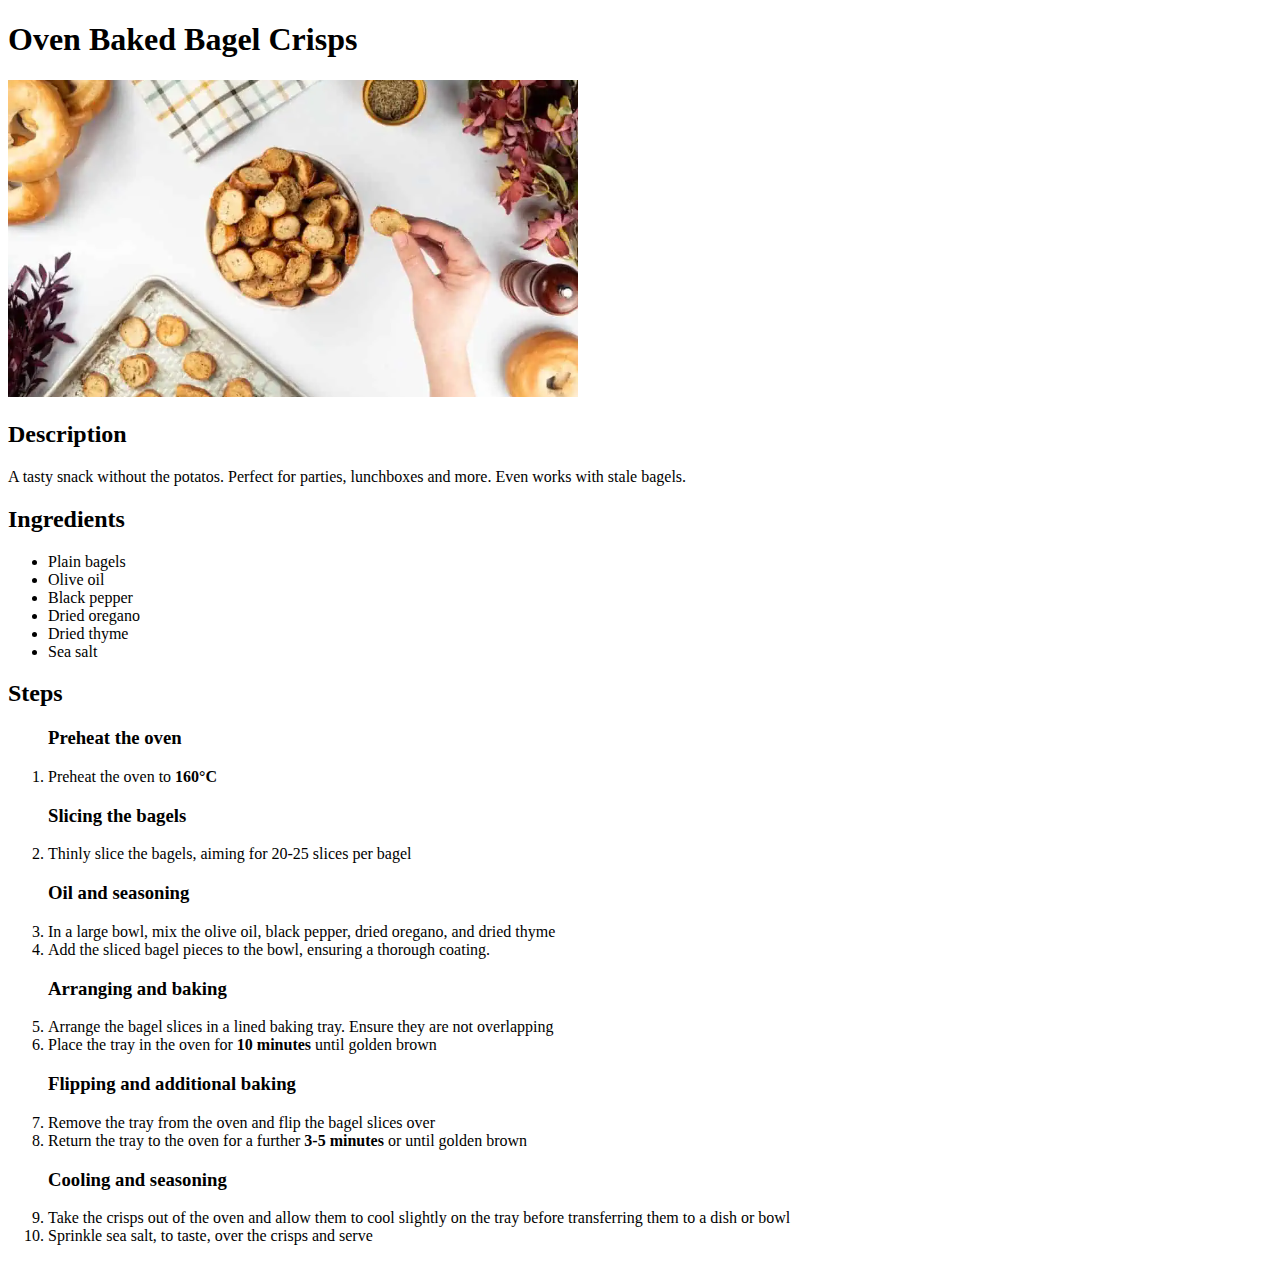
==== recipes/bagel-crisps.html @ 6ceb4335 "Modify the index and add two more recipe pages" ====
<!DOCTYPE html>
<html lang="en">
  <head>
    <meta charset="UTF-8" />
    <title>Document</title>
  </head>
  <body>
    <h1>Oven Baked Bagel Crisps</h1>
    <img
      src="../images/bagel-chips.png"
      alt="Picture of finished oven baked bagel crisps"
    />

    <h2>Description</h2>
    <p>
      A tasty snack without the potatos. Perfect for parties, lunchboxes and
      more. Even works with stale bagels.
    </p>

    <h2>Ingredients</h2>
    <ul>
      <li>Plain bagels</li>
      <li>Olive oil</li>
      <li>Black pepper</li>
      <li>Dried oregano</li>
      <li>Dried thyme</li>
      <li>Sea salt</li>
    </ul>

    <h2>Steps</h2>
    <ol>
      <h3>Preheat the oven</h3>
      <li>Preheat the oven to <strong>160°C </strong></li>

      <h3>Slicing the bagels</h3>
      <li>Thinly slice the bagels, aiming for 20-25 slices per bagel</li>

      <h3>Oil and seasoning</h3>
      <li>
        In a large bowl, mix the olive oil, black pepper, dried oregano, and
        dried thyme
      </li>
      <li>
        Add the sliced bagel pieces to the bowl, ensuring a thorough coating.
      </li>

      <h3>Arranging and baking</h3>
      <li>
        Arrange the bagel slices in a lined baking tray. Ensure they are not
        overlapping
      </li>
      <li>
        Place the tray in the oven for <strong>10 minutes</strong> until golden
        brown
      </li>

      <h3>Flipping and additional baking</h3>
      <li>Remove the tray from the oven and flip the bagel slices over</li>
      <li>
        Return the tray to the oven for a further
        <strong>3-5 minutes</strong> or until golden brown
      </li>

      <h3>Cooling and seasoning</h3>
      <li>
        Take the crisps out of the oven and allow them to cool slightly on the
        tray before transferring them to a dish or bowl
      </li>
      <li>Sprinkle sea salt, to taste, over the crisps and serve</li>
    </ol>
  </body>
</html>
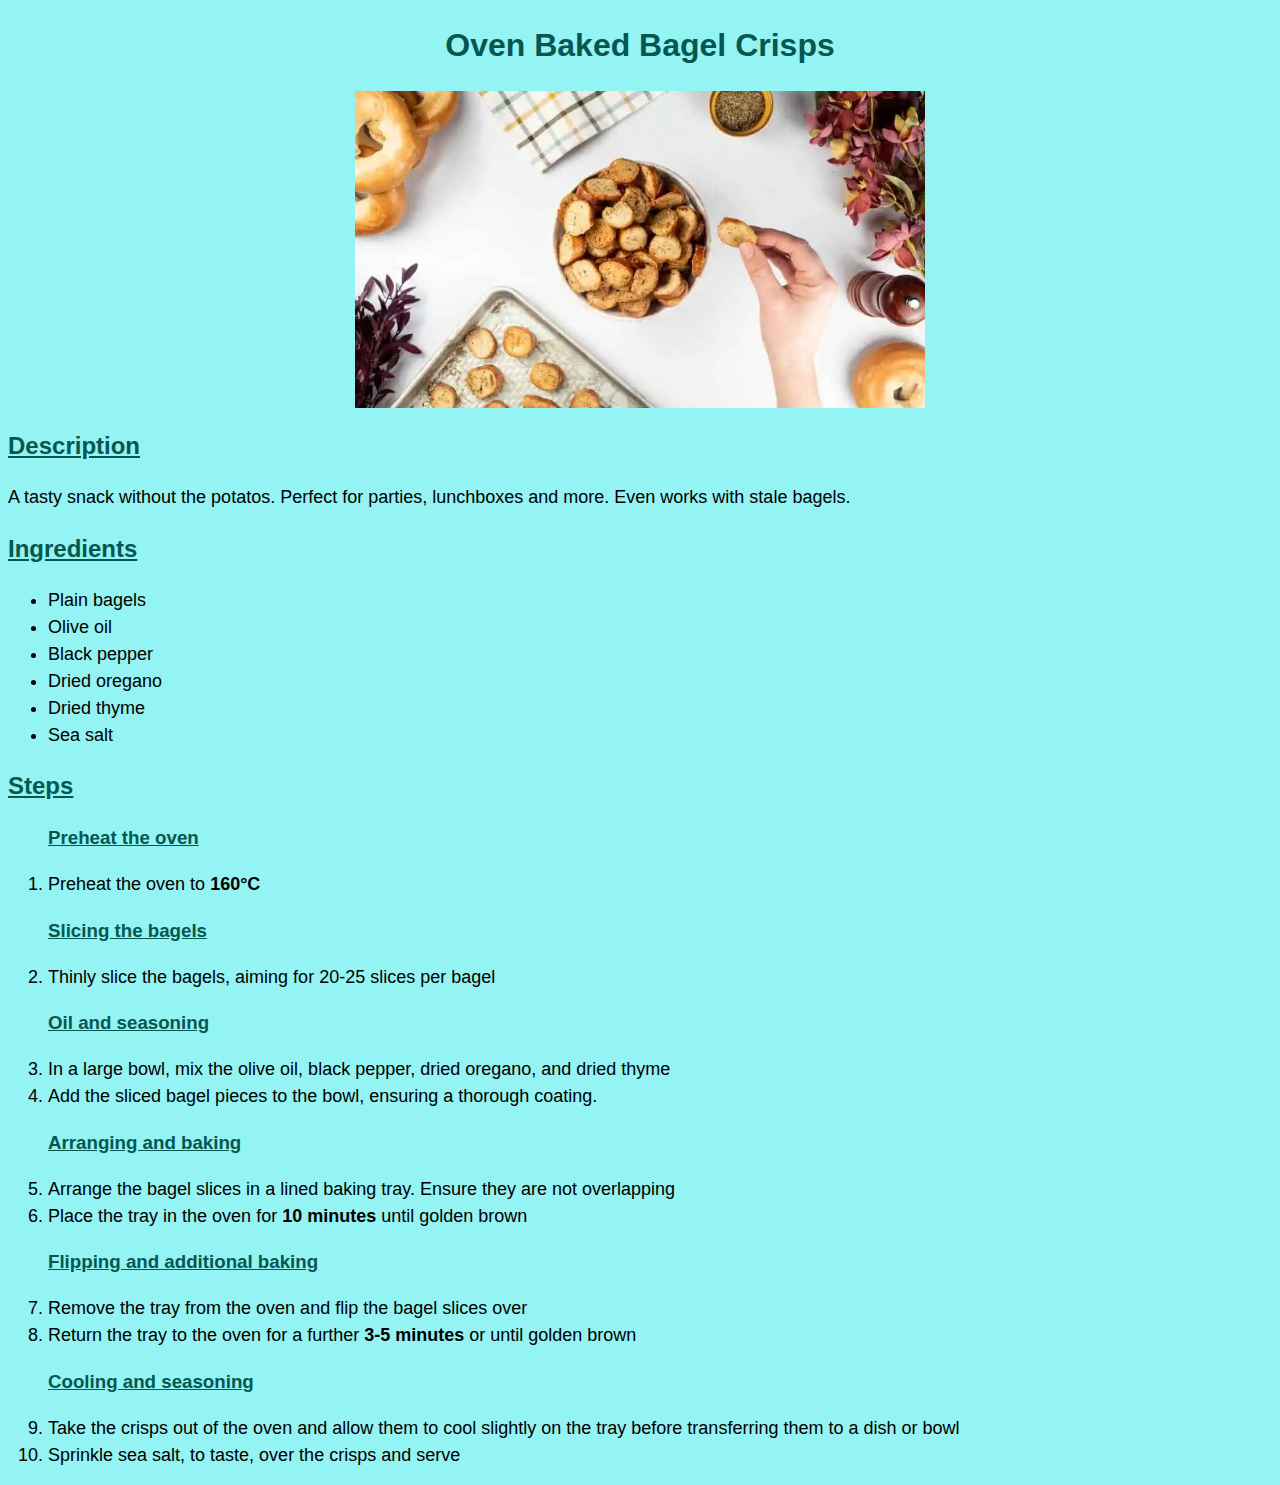
==== commit e335d7e6: "Add CSS file and modify contents" ====
--- a/recipes/bagel-crisps.html
+++ b/recipes/bagel-crisps.html
@@ -3,13 +3,16 @@
   <head>
     <meta charset="UTF-8" />
     <title>Document</title>
+    <link rel="stylesheet" href="../styles.css">
   </head>
   <body>
     <h1>Oven Baked Bagel Crisps</h1>
+    <div class="img-container">
     <img
       src="../images/bagel-chips.png"
       alt="Picture of finished oven baked bagel crisps"
     />
+    </div>
 
     <h2>Description</h2>
     <p>
--- a/styles.css
+++ b/styles.css
@@ -0,0 +1,50 @@
+/* CSS StyleSheet */
+* {
+    background-color: rgb(148, 243, 243);
+    font-family: Verdana, Geneva, Tahoma, sans-serif;
+    line-height: 1.5em;
+}
+
+h1,
+h2,
+h3 {
+    /* text-shadow: 1px 1px 1px #6cbed3; */
+    color: rgb(5, 87, 80);
+    text-align: center;
+}
+
+h2,
+h3
+{
+    text-align: left;
+    text-decoration: underline;
+}
+
+
+a:link {
+    color: rgb(5, 87, 80);
+}
+
+a:visited {
+    color: rgb(14, 82, 121)
+}
+
+.img-container {
+    display: flex;
+    width: auto;
+    height: auto;
+    justify-content: center;
+}
+
+li,
+p {
+    font-size: 18px;
+}
+/* .text-box {
+    width: 80%;
+    height:auto;
+    border: 2px solid black;
+    margin: 8px;
+    padding-left: 8px;
+    background-color: aqua;
+} */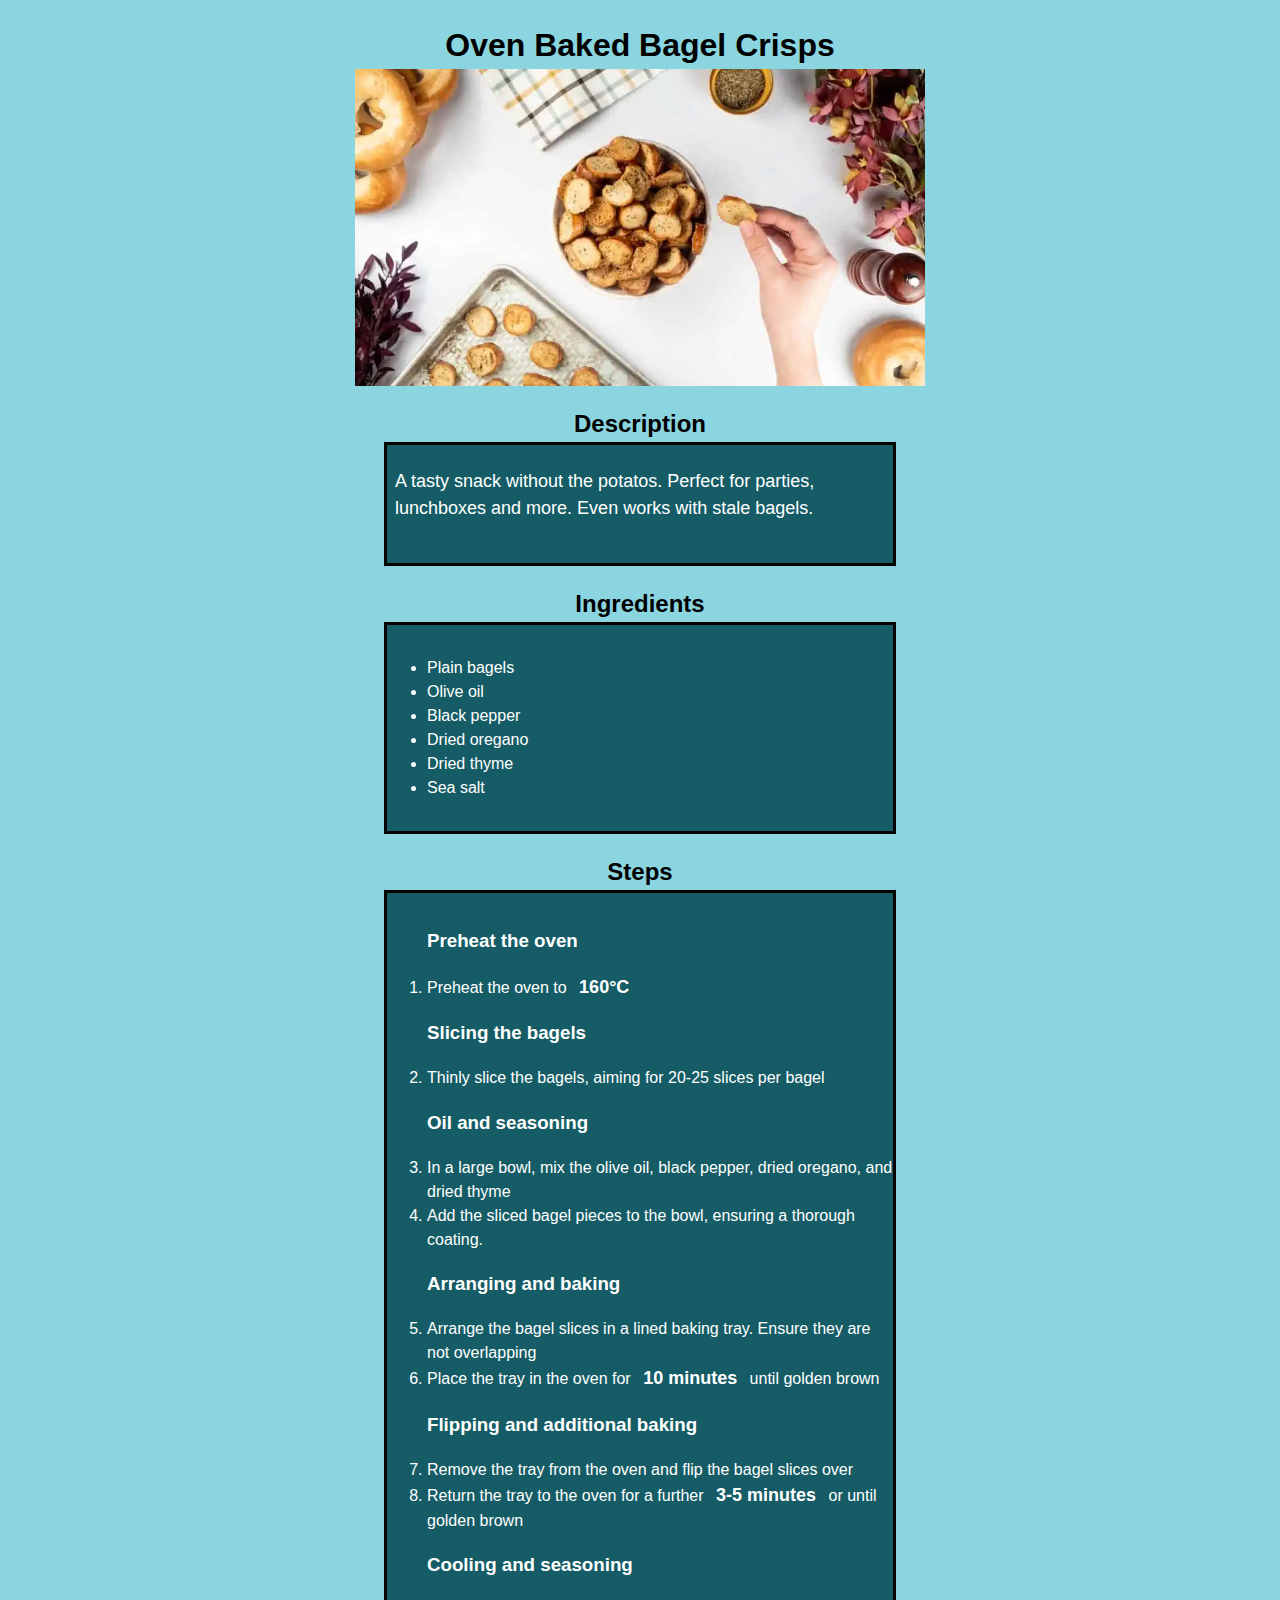
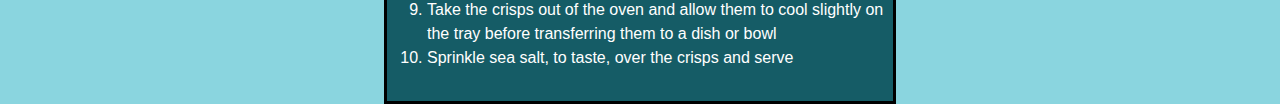
==== commit bb6683ff: "Change the page layout, colour and styling" ====
--- a/recipes/bagel-crisps.html
+++ b/recipes/bagel-crisps.html
@@ -5,8 +5,10 @@
     <title>Document</title>
     <link rel="stylesheet" href="../styles.css">
   </head>
+
   <body>
     <h1>Oven Baked Bagel Crisps</h1>
+
     <div class="img-container">
     <img
       src="../images/bagel-chips.png"
@@ -15,12 +17,15 @@
     </div>
 
     <h2>Description</h2>
+    <div class="text">
     <p>
       A tasty snack without the potatos. Perfect for parties, lunchboxes and
       more. Even works with stale bagels.
     </p>
+    </div>
 
     <h2>Ingredients</h2>
+    <div class="text">
     <ul>
       <li>Plain bagels</li>
       <li>Olive oil</li>
@@ -29,8 +34,10 @@
       <li>Dried thyme</li>
       <li>Sea salt</li>
     </ul>
+    </div>
 
     <h2>Steps</h2>
+    <div class="text">
     <ol>
       <h3>Preheat the oven</h3>
       <li>Preheat the oven to <strong>160°C </strong></li>
@@ -71,5 +78,6 @@
       </li>
       <li>Sprinkle sea salt, to taste, over the crisps and serve</li>
     </ol>
+    </div>
   </body>
 </html>
--- a/styles.css
+++ b/styles.css
@@ -1,33 +1,63 @@
 /* CSS StyleSheet */
 * {
-    background-color: rgb(148, 243, 243);
+    background-color: #8ad5df;
     font-family: Verdana, Geneva, Tahoma, sans-serif;
     line-height: 1.5em;
 }
 
-h1,
-h2,
-h3 {
-    /* text-shadow: 1px 1px 1px #6cbed3; */
-    color: rgb(5, 87, 80);
+body {
+    margin: 0px;
+}
+
+.title-container .title {
+    background-color: #155c66;
+    padding: 18px;
+    margin-top:0;
+    font-size: 42px;
+    color: white;
     text-align: center;
 }
 
-h2,
-h3
-{
-    text-align: left;
-    text-decoration: underline;
+.burger-container,
+.lemon-container,
+.bagel-container {
+    text-align: center;
+    padding: 15px 0px;
+    font-size: 24px;
+    margin: 10px 30%;
+}
+
+.burger-container,
+.bagel-container {
+    background-color: #155c66;
 }
 
 
+ #main-img {
+    width: 200px;
+    height: auto;
+ }
+
+ .img-main-container {
+    width: fit-content;
+    margin-bottom: 0;
+    margin: 0 auto;
+ }
+
+
+a {
+    text-decoration: none;
+    background-color: transparent;
+}
+
 a:link {
-    color: rgb(5, 87, 80);
+    color: rgb(255, 255, 255);
 }
 
 a:visited {
-    color: rgb(14, 82, 121)
+    color: rgb(250, 250, 250);
 }
+
 
 .img-container {
     display: flex;
@@ -35,16 +65,48 @@
     height: auto;
     justify-content: center;
 }
+ 
+h1,
+h2 
+{
+    text-align: center;
+    margin-bottom: 0;
+}
 
-li,
-p {
+h3 {
+    background-color: transparent;
+}
+
+.card {
+    background-color: #155c66;
+}
+.text {
+    padding: 15px 0px;
+    margin: 0px 30%;
+    background-color: #155c66;
+    border: solid;
+
+}
+
+p,
+strong{
     font-size: 18px;
+    background-color: transparent;
+    padding: 8px;
+    margin-top: 0;
+    color: white;
+
 }
-/* .text-box {
-    width: 80%;
-    height:auto;
-    border: 2px solid black;
-    margin: 8px;
-    padding-left: 8px;
-    background-color: aqua;
-} */+
+ul,
+ol,
+li {
+    background-color: transparent;
+    color: white;
+}
+
+.container {
+    background: #ffffff;
+    width:fit-content;
+    margin: 0 auto;
+}
